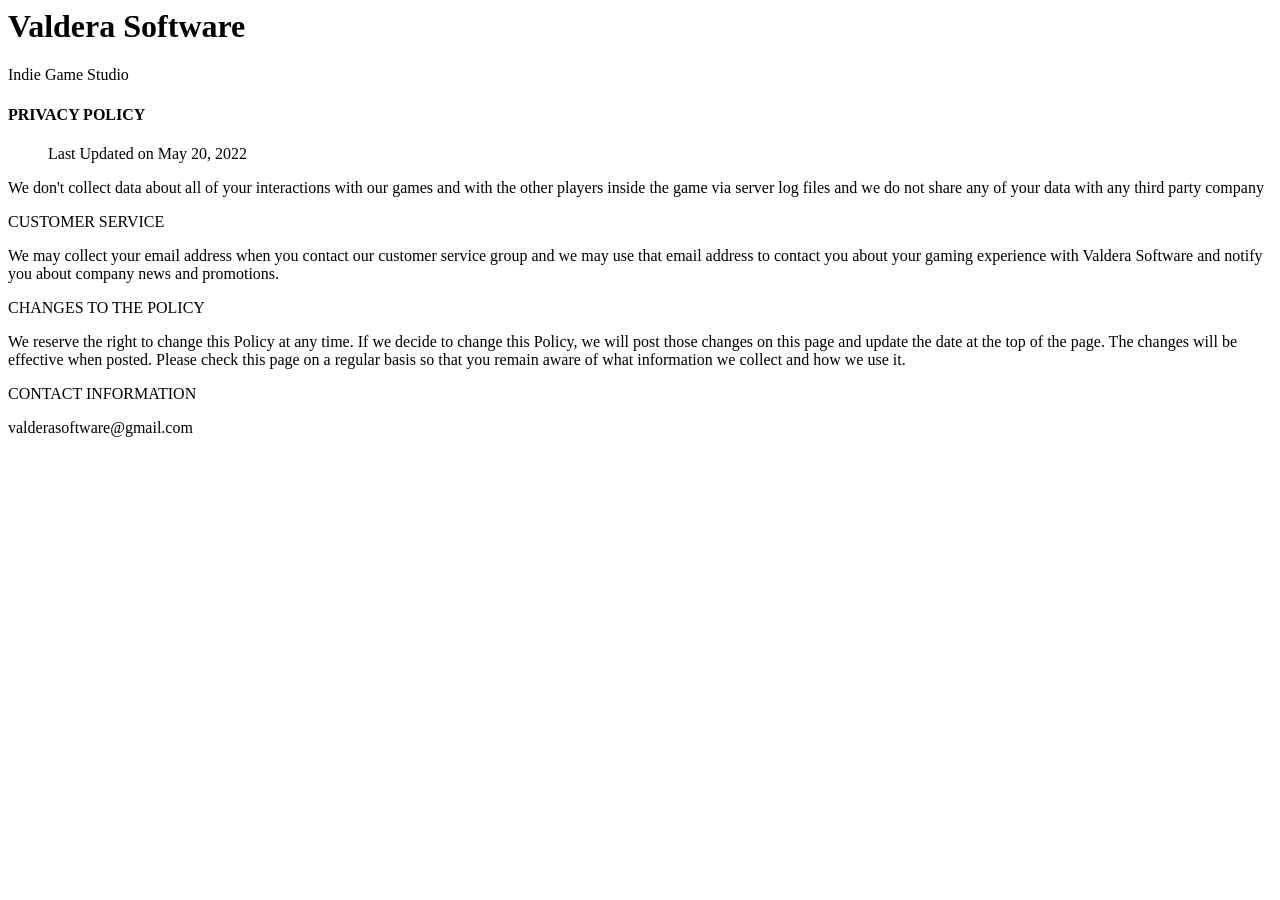
==== privacyPolicy.html @ 6a9fca9f "Add files via upload" ====
<html lang="en">
<head> 
	<meta charset="UTF-8">
	<meta name="viewport" content="width=device-width,initial-scale=1.0">
	<meta http-equiv="X-UA-Compatible" content="ie-adge">
	<link rel="stylesheet" href="css/style.css">
</head>
<body>	
<header id="showcase">
  <h1>Valdera Software</h1>
  <p>Indie Game Studio</p>
  
</header>

<section id="section-a">
<h4 class="header-text">PRIVACY POLICY</h4>
  <ul>Last Updated on May 20, 2022</ul>
</section>
<section id="section-b">
  <p>We don't collect data about all of your interactions with our games and with the other players inside the game via server log files and we do not share any of your data with any third party company</p>
 <p>CUSTOMER SERVICE</p>
We may collect your email address when you contact our customer service group and we may use that email address to contact you about your gaming experience with Valdera Software and notify you about company news and promotions.
<p>CHANGES TO THE POLICY</p>
We reserve the right to change this Policy at any time. If we decide to change this Policy, we will post those changes on this page and update the date at the top of the page. The changes will be effective when posted. Please check this page on a regular basis so that you remain aware of what information we collect and how we use it.

<p>CONTACT INFORMATION</p>
<p>valderasoftware@gmail.com</p>
</section>

</body>
</html>
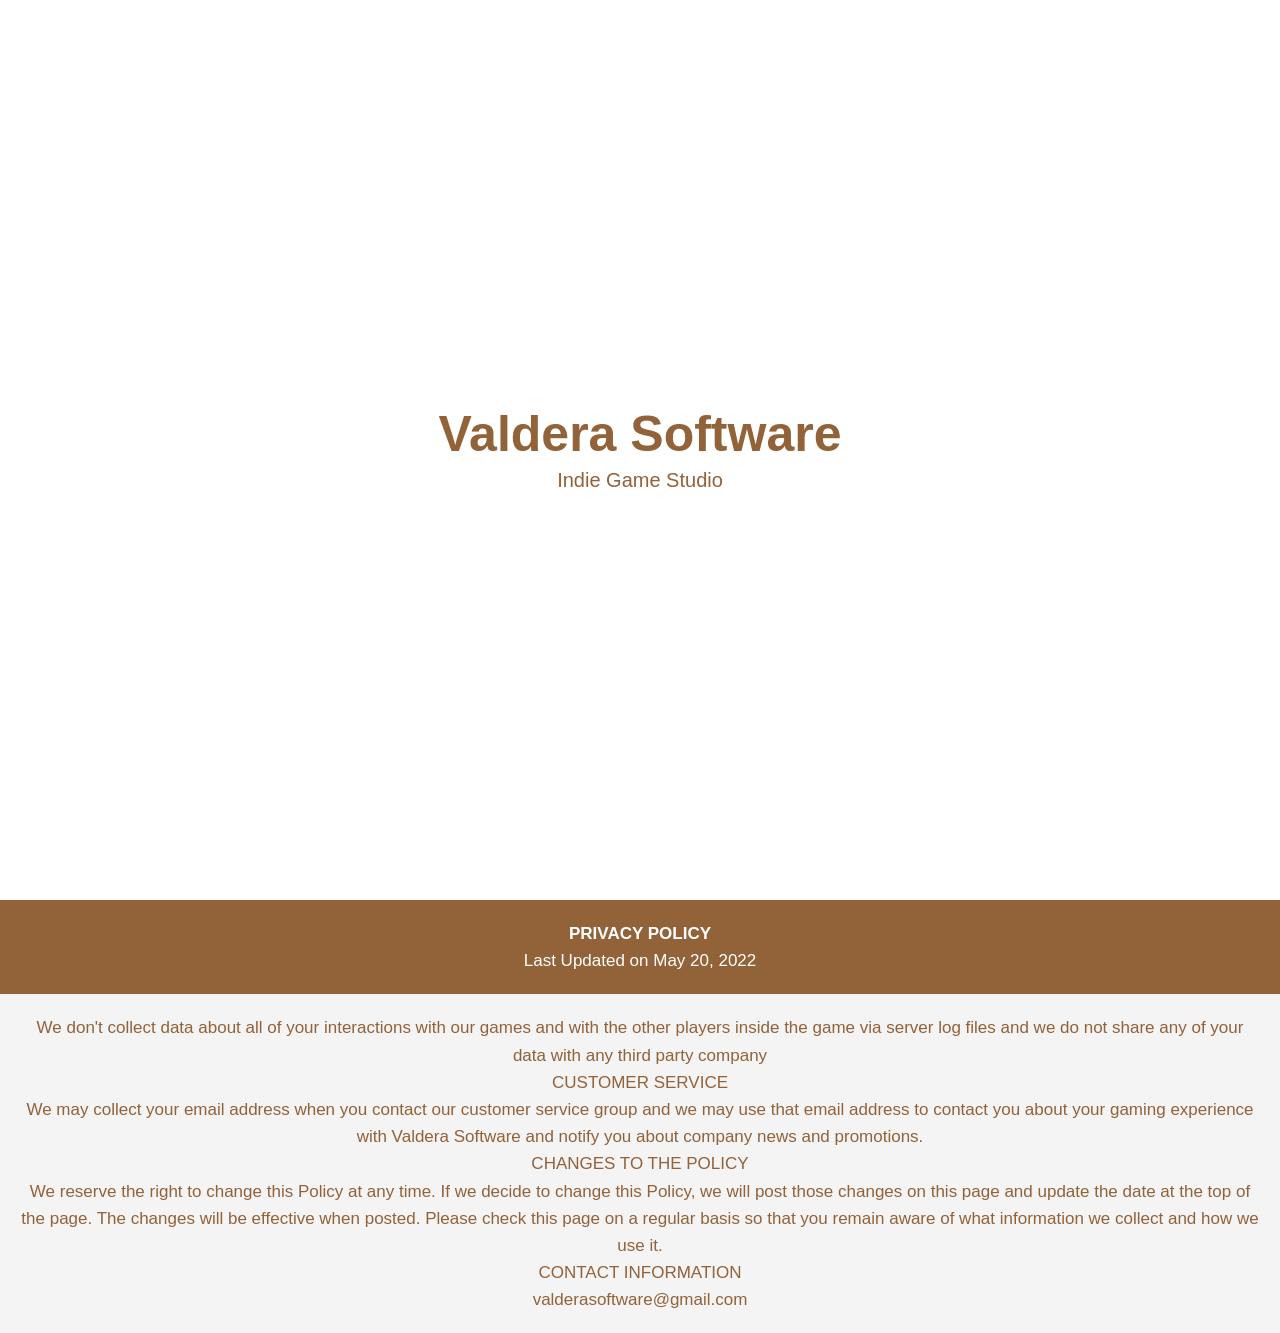
==== commit 7fb047a4: "Update privacyPolicy.html" ====
--- a/privacyPolicy.html
+++ b/privacyPolicy.html
@@ -3,7 +3,7 @@
 	<meta charset="UTF-8">
 	<meta name="viewport" content="width=device-width,initial-scale=1.0">
 	<meta http-equiv="X-UA-Compatible" content="ie-adge">
-	<link rel="stylesheet" href="css/style.css">
+	<link rel="stylesheet" href="style.css">
 </head>
 <body>	
 <header id="showcase">
@@ -28,4 +28,5 @@
 </section>
 
 </body>
-</html>+
+</html>
--- a/style.css
+++ b/style.css
@@ -0,0 +1,79 @@
+*{
+  margin:0;
+  padding:0;
+}
+
+body{
+  margin:0;
+  font-family: Arial, "Helvetica Neue", Helvetica, sans-serif;
+  font-size:17px;
+  color:#926239;
+  line-height:1.6;
+}
+
+#showcase{
+  background-image:url('http://traversymedia.com/downloads/assets/beachshowcase.jpg');
+  background-size:cover;
+  background-position:center;
+  height:100vh;
+  display:flex;
+  flex-direction:column;
+  justify-content:center;
+  align-items:center;
+  text-align:center;
+  padding:0 20px;
+}
+
+#showcase h1{
+  font-size:50px;
+  line-height:1.2;
+}
+
+#showcase p{
+  font-size:20px;
+}
+
+#showcase .button{
+  font-size:18px;
+  text-decoration:none;
+  color:#926239;
+  border:#926239 1px solid;
+  padding:10px 20px;
+  border-radius:10px;
+  margin-top:20px;
+}
+
+#showcase .button:hover{
+  background:#926239;
+  color:#fff;
+}
+
+#section-a{
+  padding:20px;
+  background:#926239;
+  color:#fff;
+  text-align:center;
+}
+
+#section-b{
+  padding:20px;
+  background:#f4f4f4;
+  text-align:center;
+}
+
+#section-c{
+  display:flex;
+}
+
+#section-c div{
+  padding:20px;
+}
+
+#section-c .box-1, #section-c .box-3{
+  background:#926239;
+  color:#fff;
+}
+
+#section-c .box-2{
+  background:#f9f9f9;
+}
